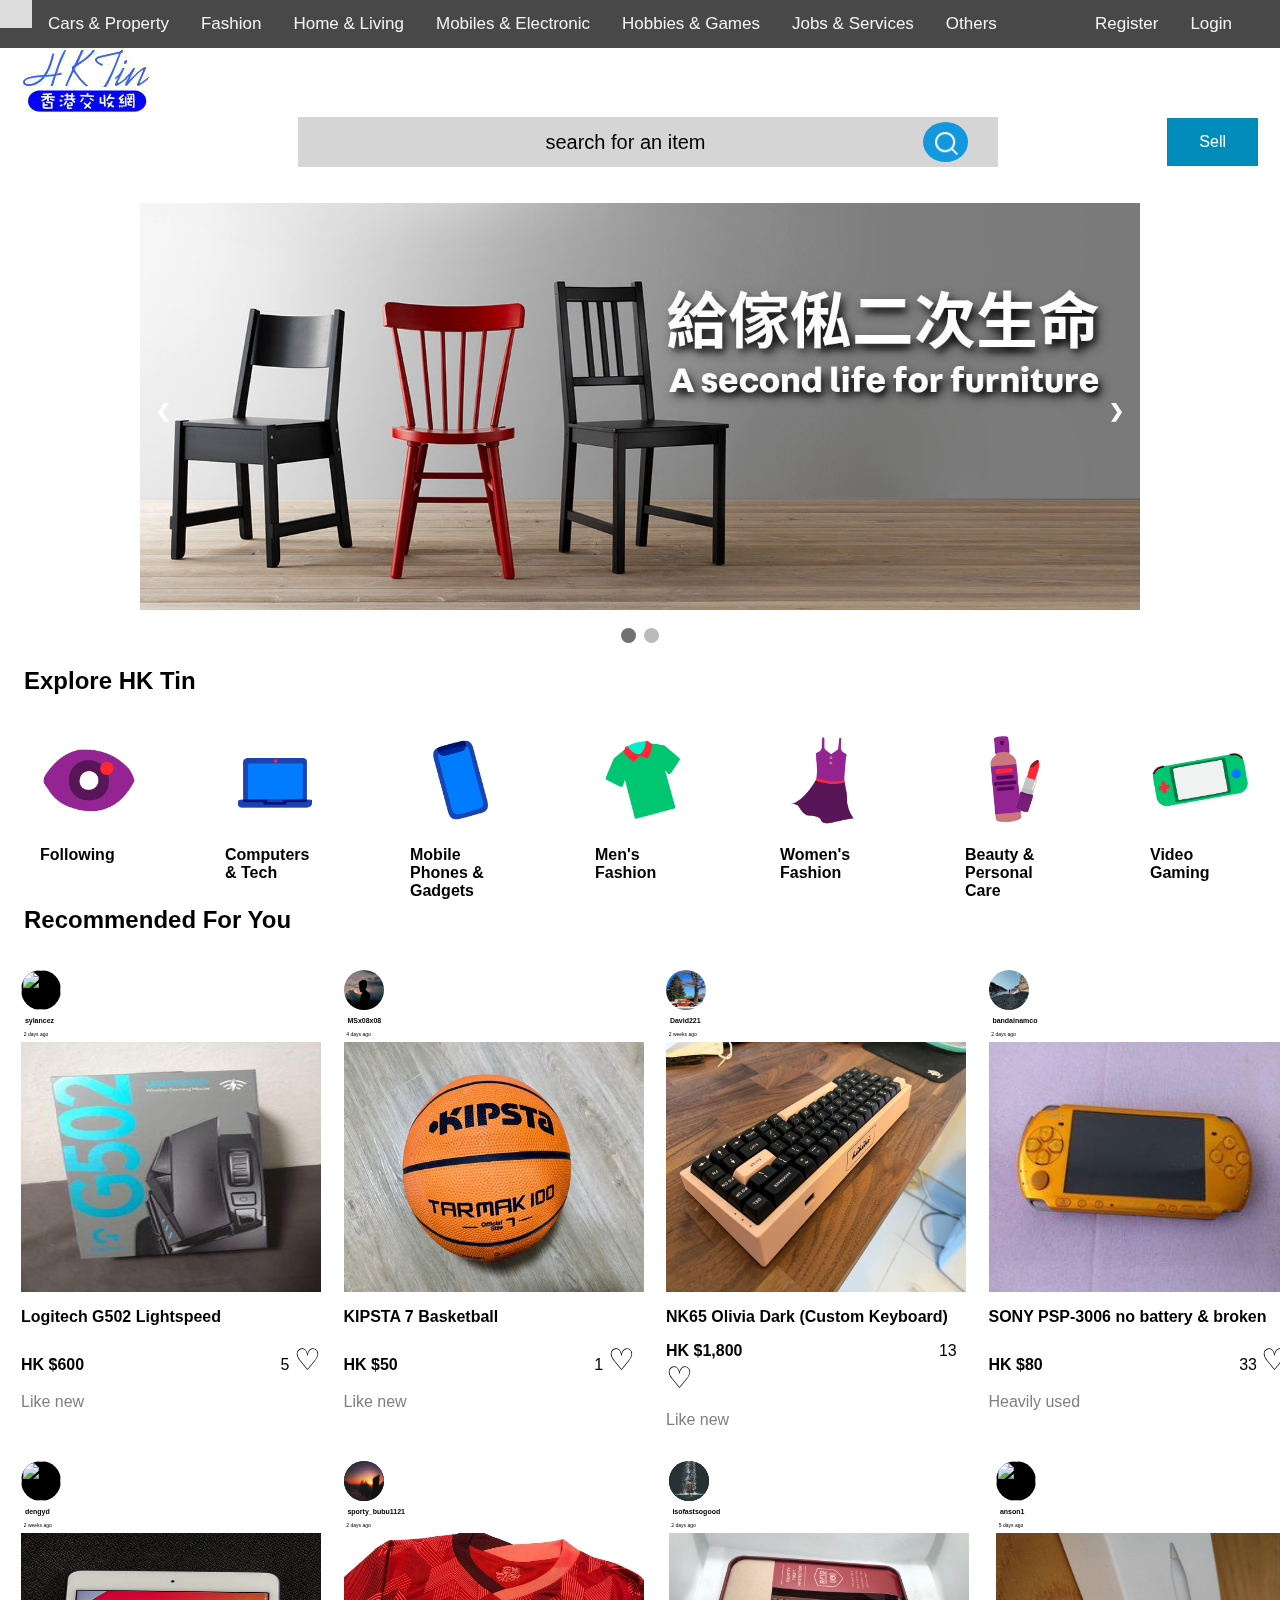
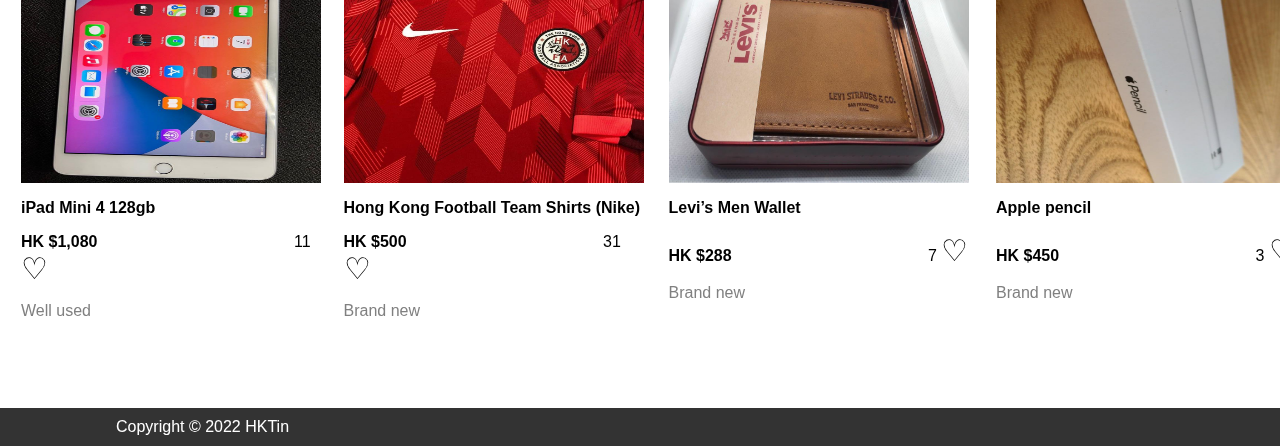
==== index.html @ f7a47d6b "HTML CSS Code" ====
<!DOCTYPE html>
<html>
<head>
<meta name="viewport" content="width=device-width, initial-scale=1">
<link href="style.css" rel="stylesheet" />
<link href="navbar.css" rel="stylesheet" />
<link href="product.css" rel="stylesheet" />
<link href="profile.css" rel="stylesheet" />
<link href="slider.css" rel="stylesheet" />
<link href="image_grid.css" rel="stylesheet" />
<title>HKTin</title>
</head>
<body>

  <div class="topnav">
    <a href="#"></a>

    <a href="#">Cars & Property</a>
    <a href="#">Fashion</a>
    <a href="#">Home & Living</a>
    <a href="#">Mobiles & Electronic</a>
    <a href="#">Hobbies & Games</a>
    <a href="#">Jobs & Services</a>
    <a href="#">Others</a>
    <a href="#" style="float: right;"></a>
    <a href="#" style="float: right;">Login</a>
    <a href="#" style="float: right;">Register</a>
  </div>
  
  <div style="padding-left:16px">
    &nbsp;<a href="index.html"><img class="logo" src="images/logo.png"/><div class="box"></a>
      
    </div>

    <div class="container">

      <form action="" class="search-bar">
        
          <input type="text" placeholder="search for an item" name="q">
          <button type="submit"><img src="images/search.png"></button>
      </form>
      <button class="button button2">Sell</button>
    
  </div>
   
  <br>
  <br>
   
  </div>

  <div class="slideshow-container">

    <div class="mySlides fade">
      <div class="numbertext">1 / 3</div>
      <img src="images/slide1.jpg" style="width:100%">

    </div>
    
    <div class="mySlides fade">
      <div class="numbertext">2 / 3</div>
      <img src="images/slide2.jpg" style="width:100%">
    </div>
    
    
    <a class="prev" onclick="plusSlides(-1)">❮</a>
    <a class="next" onclick="plusSlides(1)">❯</a>
    
    </div>
    <br>
    
    <div style="text-align:center">
      <span class="dot" onclick="currentSlide(1)"></span> 
      <span class="dot" onclick="currentSlide(2)"></span> 

    </div>

    <script>
      let slideIndex = 1;
      showSlides(slideIndex);
      
      function plusSlides(n) {
        showSlides(slideIndex += n);
      }
      
      function currentSlide(n) {
        showSlides(slideIndex = n);
      }
      
      function showSlides(n) {
        let i;
        let slides = document.getElementsByClassName("mySlides");
        let dots = document.getElementsByClassName("dot");
        if (n > slides.length) {slideIndex = 1}    
        if (n < 1) {slideIndex = slides.length}
        for (i = 0; i < slides.length; i++) {
          slides[i].style.display = "none";  
        }
        for (i = 0; i < dots.length; i++) {
          dots[i].className = dots[i].className.replace(" active", "");
        }
        slides[slideIndex-1].style.display = "block";  
        dots[slideIndex-1].className += " active";
      }
      </script>

<h2>&emsp;Explore HK Tin</h2>

<div class="gallery">
  <figure class="gallery__item gallery__item--1">
    <a href="#"><img src="images/categories/1.png" class="gallery__img" alt="Image 1"></a>
    <strong><p>Following<p></strong>
  </figure>
  <figure class="gallery__item gallery__item--2">
    <a href="#"><img src="images/categories/2.png" class="gallery__img" alt="Image 2"></a>
    <strong><p>Computers & Tech<p></strong>
  </figure>
  <figure class="gallery__item gallery__item--3">
    <a href="#"><img src="images/categories/3.png" class="gallery__img" alt="Image 3"></a>
    <strong><p>Mobile Phones & Gadgets<p></strong>
  </figure>
  <figure class="gallery__item gallery__item--4">
    <a href="#"><img src="images/categories/4.png" class="gallery__img" alt="Image 4"></a>
    <strong><p>Men's Fashion<p></strong>
  </figure>
  <figure class="gallery__item gallery__item--5">
    <a href="#"><img src="images/categories/5.png" class="gallery__img" alt="Image 5"></a>
    <strong><p>Women's Fashion<p></strong>
  </figure>
  <figure class="gallery__item gallery__item--6">
    <a href="#"><img src="images/categories/6.png" class="gallery__img" alt="Image 6"></a>
    <strong><p>Beauty & Personal Care<p></strong>
  </figure>
  <figure class="gallery__item gallery__item--7">
    <a href="game_page.html"><img src="images/categories/7.png" class="gallery__img" alt="Image 7"></a>
    <strong><p>Video Gaming<p></strong>
  </figure>
  <figure class="gallery__item gallery__item--8">
    <a href="#"><img src="images/categories/8.png" class="gallery__img" alt="Image 8"></a>
    <strong><p>Photography<p></strong>
  </figure>
  <figure class="gallery__item gallery__item--8">
    <a href="#"><img src="images/categories/9.png" class="gallery__img" alt="Image 9"></a>
    <strong><p>Sports Equipment<p></strong>
  </figure>


</div>
<br>
<br>
<br>
<br>
<br>
<br>
  <h2>&emsp;Recommended For You</h2>


  
<!--product 1 Mouse-->
  <div class="row">
  
      <div class="column">
        <div class="card">
          
          <img class="profile" src="images/pic1.jpg"/>
          <div class="div2">
           <p style="font-size:7px;"><b>&nbsp;  sylancez</b></p>
           <p style="font-size:5px;">&nbsp; 2 days ago</p>
     
  
          <img src="images/mouse.jpg" width="300" height="250">
          <strong><p>Logitech G502 Lightspeed</p></strong>
          <strong><p>HK $600  </strong> &emsp;&emsp;&emsp;&emsp;&emsp;&emsp;&emsp;&emsp;&emsp;&emsp;&emsp;&emsp;5 <span style="font-size:30px;">&#9825;</span></p>
          <p style="color:grey">Like new</p>
        </div>
      </div> 
      </div>

      <!--product 2 basketball-->
      <div class="column">
        <div class="card">
          
          <img class="profile" src="images/pic2.jpg"/>
          <div class="div2">
           <p style="font-size:7px;"><b>&nbsp;  MSx08x08</b></p>
           <p style="font-size:5px;">&nbsp; 4 days ago</p>
     
  
          <img src="images/basketball.jpg" width="300" height="250">
          <strong><p>KIPSTA 7 Basketball</p></strong>
          <strong><p>HK $50  </strong> &emsp;&emsp;&emsp;&emsp;&emsp;&emsp;&emsp;&emsp;&emsp;&emsp;&emsp;&emsp;1 <span style="font-size:30px;">&#9825;</span></p>
          <p style="color:grey">Like new</p>
        </div>
      </div> 
      </div>

    <!--product 3 keyboard-->

        <div class="column">
          <div class="card">
            
            <img class="profile" src="images/pic3.jpg"/>
            <div class="div2">
             <p style="font-size:7px;"><b>&nbsp;  David221</b></p>
             <p style="font-size:5px;">&nbsp; 2 weeks ago</p>
       
    
            <img src="images/keyboard.jpg" width="300" height="250">
            <strong><p>NK65 Olivia Dark (Custom Keyboard)</p></strong>
            <strong><p>HK $1,800  </strong> &emsp;&emsp;&emsp;&emsp;&emsp;&emsp;&emsp;&emsp;&emsp;&emsp;&emsp;&emsp;13 <span style="font-size:30px;">&#9825;</span></p>
            <p style="color:grey">Like new</p>
          </div>
        </div> 
        </div>
    <!--product 4 PSP-->

    <div class="column">
      <div class="card">
        
        <img class="profile" src="images/pic4.jpg"/>
        <div class="div2">
         <p style="font-size:7px;"><b>&nbsp;  bandainamco</b></p>
         <p style="font-size:5px;">&nbsp; 2 days ago</p>
   

        <img src="images/psp.jpg" width="300" height="250">
        <strong><p>SONY PSP-3006 no battery & broken</p></strong>
        <strong><p>HK $80  </strong> &emsp;&emsp;&emsp;&emsp;&emsp;&emsp;&emsp;&emsp;&emsp;&emsp;&emsp;&emsp;33 <span style="font-size:30px;">&#9825;</span></p>
        <p style="color:grey">Heavily used</p>
      </div>
    </div> 
    </div>
  </div>


<!--product 5 iPad-->
         
          <div class="row">
            <div class="column">
              <div class="card">
              
                <img class="profile" src="images/pic5.jpg"/>
                <div class="div2">
                 <p style="font-size:7px;"><b>&nbsp;  dengyd</b></p>
                 <p style="font-size:5px;">&nbsp; 2 weeks ago</p>
           
        
                <img src="images/ipad.jpg" width="300" height="250">
                <strong><p>iPad Mini 4 128gb</p></strong>
                <strong><p>HK $1,080  </strong> &emsp;&emsp;&emsp;&emsp;&emsp;&emsp;&emsp;&emsp;&emsp;&emsp;&emsp;&emsp;11 <span style="font-size:30px;">&#9825;</span></p>
                <p style="color:grey">Well used</p>
              </div>
            </div> 
            </div>

  <!--product 6 football clothes-->
            <div class="row">
              <div class="column">
                <div class="card">
                  
                  <img class="profile" src="images/pic6.jpg"/>
                  <div class="div2">
                   <p style="font-size:7px;"><b>&nbsp;  sporty_bubu1121</b></p>
                   <p style="font-size:5px;">&nbsp; 2 days ago</p>
             
          
                  <img src="images/clothes.jpg" width="300" height="250">
                  <strong><p>Hong Kong Football Team Shirts (Nike)</p></strong>
                  <strong><p>HK $500  </strong> &emsp;&emsp;&emsp;&emsp;&emsp;&emsp;&emsp;&emsp;&emsp;&emsp;&emsp;&emsp;31 <span style="font-size:30px;">&#9825;</span></p>
                  <p style="color:grey">Brand new</p>
                </div>
              </div> 
              </div>
  
              <!--product 7 wallet-->
              <div class="row">
                <div class="column">
                  <div class="card">
                    
                    <img class="profile" src="images/pic7.jpg"/>
                    <div class="div2">
                     <p style="font-size:7px;"><b>&nbsp;  isofastsogood</b></p>
                     <p style="font-size:5px;">&nbsp; 2 days ago</p>
               
            
                    <img src="images/wallet.jpg" width="300" height="250">
                    <strong><p>Levi’s Men Wallet</p></strong>
                    <strong><p>HK $288  </strong> &emsp;&emsp;&emsp;&emsp;&emsp;&emsp;&emsp;&emsp;&emsp;&emsp;&emsp;&emsp;7 <span style="font-size:30px;">&#9825;</span></p>
                    <p style="color:grey">Brand new</p>
                  </div>
                </div> 
                </div>
  
                <!--product 8 apple pencil-->
                <div class="row">
                  <div class="column">
                    <div class="card">
                      
                      <img class="profile" src="images/pic8.jpg"/>
                      <div class="div2">
                       <p style="font-size:7px;"><b>&nbsp;  anson1</b></p>
                       <p style="font-size:5px;">&nbsp; 5 days ago</p>
                 
              
                      <img src="images/applepencil.jpg" width="300" height="250">
                      <strong><p>Apple pencil</p></strong>
                      <strong><p>HK $450  </strong> &emsp;&emsp;&emsp;&emsp;&emsp;&emsp;&emsp;&emsp;&emsp;&emsp;&emsp;&emsp;3 <span style="font-size:30px;">&#9825;</span></p>
                      <p style="color:grey">Brand new</p>
                    </div>
                  </div> 
                  </div>
                  </div>
          
                  <br>
                  <br>
                  <br>
                  <br>

                  <div class="fixed-footer">
                    <div class="footer_container">Copyright &copy; 2022 HKTin</div>        
                </div>
                  

</body>

</html>
---- style.css ----
#banner {
    display: block;
    
  }
  
  .category_images {
    display: inline-block;
    max-width: 20%;
    margin: 5px;

  }
  .imgimg{
    border-radius:10px;
    width:100px;
    height:100px;
  }



.container{

    display:flex;
    align-items: center;
    justify-content: center;
}



.search-bar{
    width:100%;
    height:50px;
    max-width: 700px;
    background: rgba(44, 44, 44, 0.2);
    display: flex;
    align-items: center;
    padding:0px 30px;
    backdrop-filter:blur(4px) saturate(180%);
}

.search-bar input{
    background: transparent;
    flex:1;
    border: 0;
    outline:none;
    padding:24px 20px;
    font-size:20px;
    color:#000000;
}
::placeholder{
    color:black;
    text-align: center;
}

.search-bar button img{
    width:25px;
}
.search-bar button{
    border:0;
    border-radius: 50%;
    width:45px;
    height:40px;
    background: #1398e0;
    cursor:pointer;
}

.button2 {
    background-color: #008CBA;
    position: absolute;
    right: 20px;
    border: none;
    color: white;
    padding: 15px 32px;
    text-decoration: none;
    display: inline-block;
    font-size: 16px;
    margin: 4px 2px;
    cursor: pointer;
  }

  .fixed-header, .fixed-footer{
    width: 100%;    
    background: #333;
    padding: 10px 0;
    color: #fff;
}
.fixed-header{
    top: 0;
}
.fixed-footer{
    bottom: 0;
}
.footer_container{
    width: 80%;
    margin: 0 auto; /* Center the DIV horizontally */
}
---- navbar.css ----
body {
    margin: 0;
    font-family: Arial, Helvetica, sans-serif;
  }
  
  .topnav {
    overflow: hidden;
    background-color: rgb(73, 72, 72);
  }
  
  .topnav a {
    float: left;
    color: #f2f2f2;
    text-align: center;
    padding: 14px 16px;
    text-decoration: none;
    font-size: 17px;
  }
  
  .topnav a:hover {
    background-color: #ddd;
    color: black;
  }
  
  .topnav a.active {
    background-color: #04AA6D;
    color: white;
  }
---- product.css ----
* {
  box-sizing: border-box;
}

body {
  font-family: Arial, Helvetica, sans-serif;
}

/* Float four columns side by side */
.column {
  float: left;
  width: 25%;
  padding: 0 10px;
}

/* Remove extra left and right margins, due to padding */
.row {margin: 0 -5px;}

/* Clear floats after the columns */
.row:after {
  content: "";
  display: table;
  clear: both;
}

/* Responsive columns */
@media screen and (max-width: 600px) {
  .column {
    width: 100%;
    display: block;
    margin-bottom: 20px;
  }
}

/* Style the counter cards */
.card {
  box-shadow: 0 4px 8px 0 rgb(255, 255, 255);
  padding: 16px;
  text-align: left;

  
}
---- profile.css ----
.profile {
border-radius: 50%;
   float: left;
   width:40px;
   height:40px;
   background: #000 
}
.div2 {
   float: left;
} 


.profile2 {
    border-radius: 50%;
       float: left;
       width:40px;
       height:40px;
       background: #000 ;

       
    }
    .div3 {
       float: left;
       
    } 

    /* Float four columns side by side */
.column2 {
    float: left;
    width: 25%;
    height: 50%;
    padding: 0 5px;
    background-color: rgb(217, 215, 215);
  }
  
  /* Remove extra left and right margins, due to padding */
  .row2 {
    margin: 0 -5px;
    height:250px;
}
  
  /* Clear floats after the columns */
  .row2:after {
    content: "";
    display: table;
    clear: both;
  }
  
  /* Responsive columns */
  @media screen and (max-width: 600px) {
    .column2 {
      width: 100%;
      display: block;
      margin-bottom: 20px;
    }
  }
  
  /* Style the counter cards */
  .card2 {

    padding: 16px;
    text-align: left;

  
    
  }
---- slider.css ----
* {box-sizing: border-box}
body {font-family: Verdana, sans-serif; margin:0}
.mySlides {display: none}
img {vertical-align: middle;}

/* Slideshow container */
.slideshow-container {
  max-width: 1000px;
  position: relative;
  margin: auto;
}

/* Next & previous buttons */
.prev, .next {
  cursor: pointer;
  position: absolute;
  top: 50%;
  width: auto;
  padding: 16px;
  margin-top: -22px;
  color: white;
  font-weight: bold;
  font-size: 18px;
  transition: 0.6s ease;
  border-radius: 0 3px 3px 0;
  user-select: none;
}

/* Position the "next button" to the right */
.next {
  right: 0;
  border-radius: 3px 0 0 3px;
}

/* On hover, add a black background color with a little bit see-through */
.prev:hover, .next:hover {
  background-color: rgba(0,0,0,0.8);
}

/* Caption text */
.text {
  color: #f2f2f2;
  font-size: 15px;
  padding: 8px 12px;
  position: absolute;
  bottom: 8px;
  width: 100%;
  text-align: center;
}

/* Number text (1/3 etc) */
.numbertext {
  color: #f2f2f2;
  font-size: 12px;
  padding: 8px 12px;
  position: absolute;
  top: 0;
}

/* The dots/bullets/indicators */
.dot {
  cursor: pointer;
  height: 15px;
  width: 15px;
  margin: 0 2px;
  background-color: #bbb;
  border-radius: 50%;
  display: inline-block;
  transition: background-color 0.6s ease;
}

.active, .dot:hover {
  background-color: #717171;
}

/* Fading animation */
.fade {
  animation-name: fade;
  animation-duration: 1.5s;
}

@keyframes fade {
  from {opacity: .4} 
  to {opacity: 1}
}

/* On smaller screens, decrease text size */
@media only screen and (max-width: 300px) {
  .prev, .next,.text {font-size: 11px}
}
---- image_grid.css ----
.gallery {
    display: grid;
    grid-template-columns: repeat(9, 1fr);
    grid-template-rows: repeat(1, 5vw);
    grid-gap: 5px;
}

.gallery__img {
    width: 100px;
    height: 100px;
    object-fit: cover;
}
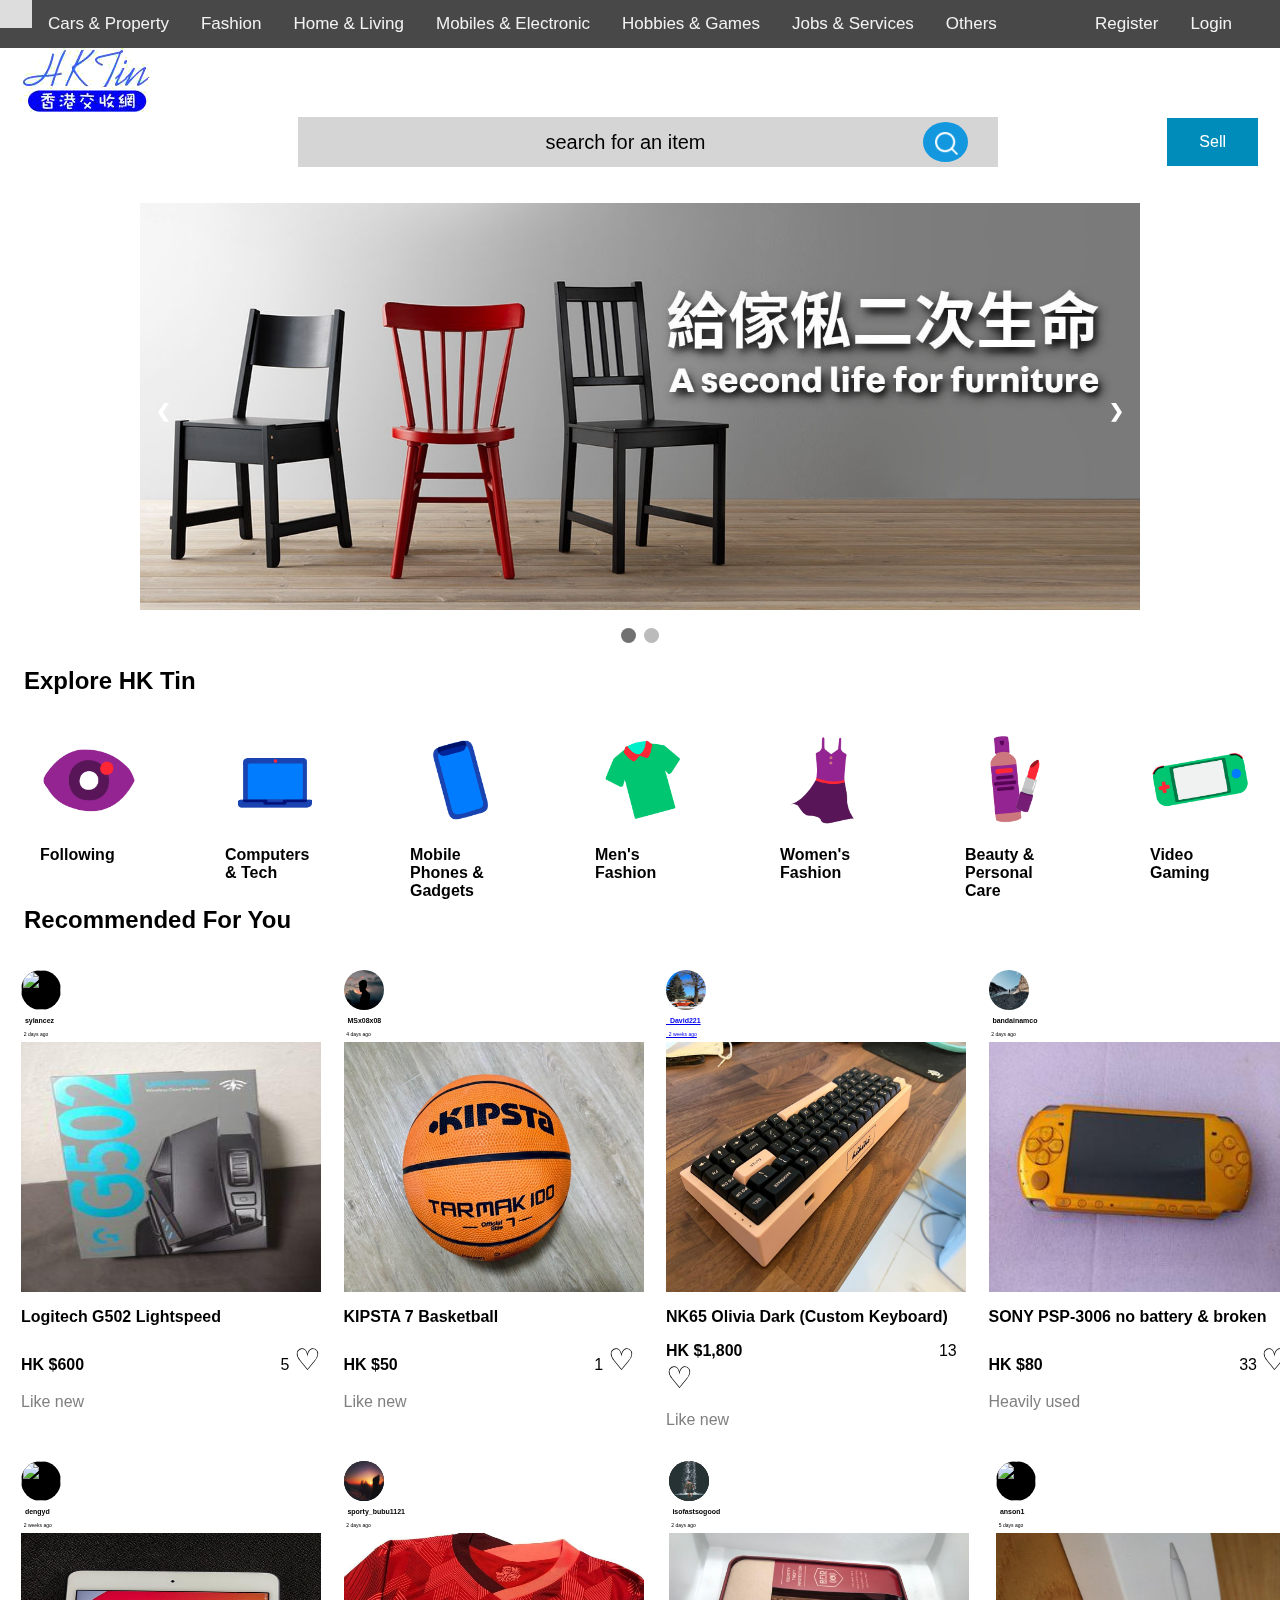
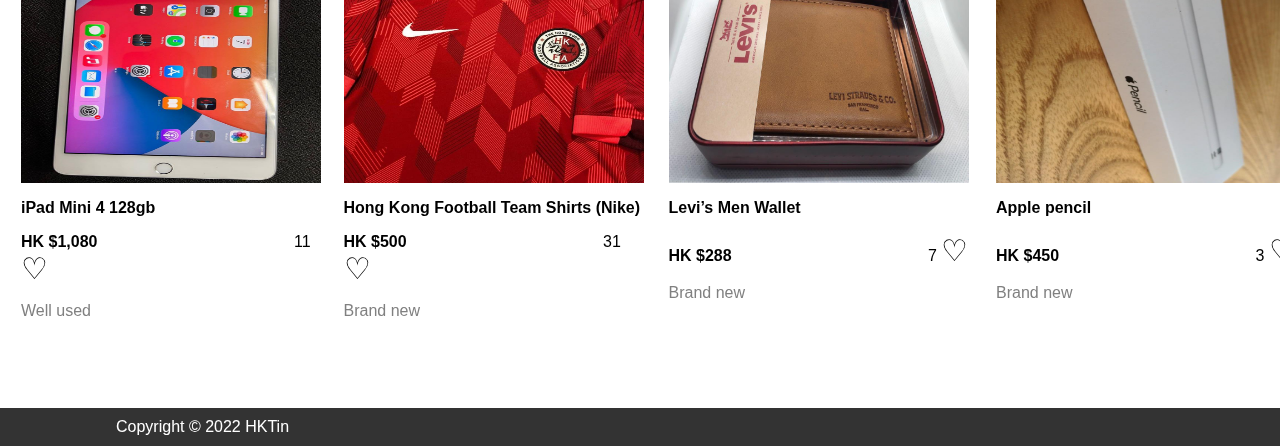
==== commit b56697c7: "add a tag to images" ====
--- a/index.html
+++ b/index.html
@@ -2,13 +2,14 @@
 <html>
 <head>
 <meta name="viewport" content="width=device-width, initial-scale=1">
-<link href="style.css" rel="stylesheet" />
-<link href="navbar.css" rel="stylesheet" />
-<link href="product.css" rel="stylesheet" />
-<link href="profile.css" rel="stylesheet" />
-<link href="slider.css" rel="stylesheet" />
-<link href="image_grid.css" rel="stylesheet" />
+<link href="css/style.css" rel="stylesheet" />
+<link href="css/navbar.css" rel="stylesheet" />
+<link href="css/product.css" rel="stylesheet" />
+<link href="css/profile.css" rel="stylesheet" />
+<link href="css/slider.css" rel="stylesheet" />
+<link href="css/image_grid.css" rel="stylesheet" />
 <title>HKTin</title>
+<link rel="icon" type="image/x-icon" href="images/favicon.ico">
 </head>
 <body>
 
@@ -36,7 +37,7 @@
 
       <form action="" class="search-bar">
         
-          <input type="text" placeholder="search for an item" name="q">
+          <input type="text" placeholder="search for an item" name="q" autocomplete="off">
           <button type="submit"><img src="images/search.png"></button>
       </form>
       <button class="button button2">Sell</button>
@@ -167,7 +168,7 @@
            <p style="font-size:5px;">&nbsp; 2 days ago</p>
      
   
-          <img src="images/mouse.jpg" width="300" height="250">
+           <a href="#"><img src="images/mouse.jpg" width="300" height="250"></a>
           <strong><p>Logitech G502 Lightspeed</p></strong>
           <strong><p>HK $600  </strong> &emsp;&emsp;&emsp;&emsp;&emsp;&emsp;&emsp;&emsp;&emsp;&emsp;&emsp;&emsp;5 <span style="font-size:30px;">&#9825;</span></p>
           <p style="color:grey">Like new</p>
@@ -185,7 +186,7 @@
            <p style="font-size:5px;">&nbsp; 4 days ago</p>
      
   
-          <img src="images/basketball.jpg" width="300" height="250">
+           <a href="#"><img src="images/basketball.jpg" width="300" height="250"></a>
           <strong><p>KIPSTA 7 Basketball</p></strong>
           <strong><p>HK $50  </strong> &emsp;&emsp;&emsp;&emsp;&emsp;&emsp;&emsp;&emsp;&emsp;&emsp;&emsp;&emsp;1 <span style="font-size:30px;">&#9825;</span></p>
           <p style="color:grey">Like new</p>
@@ -198,13 +199,13 @@
         <div class="column">
           <div class="card">
             
-            <img class="profile" src="images/pic3.jpg"/>
+            <a href="#"><img class="profile" src="images/pic3.jpg"/>
             <div class="div2">
              <p style="font-size:7px;"><b>&nbsp;  David221</b></p>
              <p style="font-size:5px;">&nbsp; 2 weeks ago</p>
        
     
-            <img src="images/keyboard.jpg" width="300" height="250">
+            <img src="images/keyboard.jpg" width="300" height="250"></a>
             <strong><p>NK65 Olivia Dark (Custom Keyboard)</p></strong>
             <strong><p>HK $1,800  </strong> &emsp;&emsp;&emsp;&emsp;&emsp;&emsp;&emsp;&emsp;&emsp;&emsp;&emsp;&emsp;13 <span style="font-size:30px;">&#9825;</span></p>
             <p style="color:grey">Like new</p>
@@ -222,7 +223,7 @@
          <p style="font-size:5px;">&nbsp; 2 days ago</p>
    
 
-        <img src="images/psp.jpg" width="300" height="250">
+         <a href="#"><img src="images/psp.jpg" width="300" height="250"></a>
         <strong><p>SONY PSP-3006 no battery & broken</p></strong>
         <strong><p>HK $80  </strong> &emsp;&emsp;&emsp;&emsp;&emsp;&emsp;&emsp;&emsp;&emsp;&emsp;&emsp;&emsp;33 <span style="font-size:30px;">&#9825;</span></p>
         <p style="color:grey">Heavily used</p>
@@ -244,7 +245,7 @@
                  <p style="font-size:5px;">&nbsp; 2 weeks ago</p>
            
         
-                <img src="images/ipad.jpg" width="300" height="250">
+                 <a href="#"><img src="images/ipad.jpg" width="300" height="250"></a>
                 <strong><p>iPad Mini 4 128gb</p></strong>
                 <strong><p>HK $1,080  </strong> &emsp;&emsp;&emsp;&emsp;&emsp;&emsp;&emsp;&emsp;&emsp;&emsp;&emsp;&emsp;11 <span style="font-size:30px;">&#9825;</span></p>
                 <p style="color:grey">Well used</p>
@@ -263,7 +264,7 @@
                    <p style="font-size:5px;">&nbsp; 2 days ago</p>
              
           
-                  <img src="images/clothes.jpg" width="300" height="250">
+                   <a href="#"><img src="images/clothes.jpg" width="300" height="250"></a>
                   <strong><p>Hong Kong Football Team Shirts (Nike)</p></strong>
                   <strong><p>HK $500  </strong> &emsp;&emsp;&emsp;&emsp;&emsp;&emsp;&emsp;&emsp;&emsp;&emsp;&emsp;&emsp;31 <span style="font-size:30px;">&#9825;</span></p>
                   <p style="color:grey">Brand new</p>
@@ -282,7 +283,7 @@
                      <p style="font-size:5px;">&nbsp; 2 days ago</p>
                
             
-                    <img src="images/wallet.jpg" width="300" height="250">
+                     <a href="#"><img src="images/wallet.jpg" width="300" height="250"></a>
                     <strong><p>Levi’s Men Wallet</p></strong>
                     <strong><p>HK $288  </strong> &emsp;&emsp;&emsp;&emsp;&emsp;&emsp;&emsp;&emsp;&emsp;&emsp;&emsp;&emsp;7 <span style="font-size:30px;">&#9825;</span></p>
                     <p style="color:grey">Brand new</p>
@@ -301,7 +302,7 @@
                        <p style="font-size:5px;">&nbsp; 5 days ago</p>
                  
               
-                      <img src="images/applepencil.jpg" width="300" height="250">
+                       <a href="#"><img src="images/applepencil.jpg" width="300" height="250"></a>
                       <strong><p>Apple pencil</p></strong>
                       <strong><p>HK $450  </strong> &emsp;&emsp;&emsp;&emsp;&emsp;&emsp;&emsp;&emsp;&emsp;&emsp;&emsp;&emsp;3 <span style="font-size:30px;">&#9825;</span></p>
                       <p style="color:grey">Brand new</p>
--- a/css/style.css
+++ b/css/style.css
@@ -0,0 +1,96 @@
+
+#banner {
+    display: block;
+    
+  }
+  
+  .category_images {
+    display: inline-block;
+    max-width: 20%;
+    margin: 5px;
+
+  }
+  .imgimg{
+    border-radius:10px;
+    width:100px;
+    height:100px;
+  }
+
+
+
+.container{
+
+    display:flex;
+    align-items: center;
+    justify-content: center;
+}
+
+
+
+.search-bar{
+    width:100%;
+    height:50px;
+    max-width: 700px;
+    background: rgba(44, 44, 44, 0.2);
+    display: flex;
+    align-items: center;
+    padding:0px 30px;
+    backdrop-filter:blur(4px) saturate(180%);
+}
+
+.search-bar input{
+    background: transparent;
+    flex:1;
+    border: 0;
+    outline:none;
+    padding:24px 20px;
+    font-size:20px;
+    color:#000000;
+}
+::placeholder{
+    color:black;
+    text-align: center;
+}
+
+.search-bar button img{
+    width:25px;
+}
+.search-bar button{
+    border:0;
+    border-radius: 50%;
+    width:45px;
+    height:40px;
+    background: #1398e0;
+    cursor:pointer;
+}
+
+.button2 {
+    background-color: #008CBA;
+    position: absolute;
+    right: 20px;
+    border: none;
+    color: white;
+    padding: 15px 32px;
+    text-decoration: none;
+    display: inline-block;
+    font-size: 16px;
+    margin: 4px 2px;
+    cursor: pointer;
+  }
+
+  .fixed-header, .fixed-footer{
+    width: 100%;    
+    background: #333;
+    padding: 10px 0;
+    color: #fff;
+}
+.fixed-header{
+    top: 0;
+}
+.fixed-footer{
+    bottom: 0;
+}
+.footer_container{
+    width: 80%;
+    margin: 0 auto; /* Center the DIV horizontally */
+}--- a/css/navbar.css
+++ b/css/navbar.css
@@ -0,0 +1,28 @@
+body {
+    margin: 0;
+    font-family: Arial, Helvetica, sans-serif;
+  }
+  
+  .topnav {
+    overflow: hidden;
+    background-color: rgb(73, 72, 72);
+  }
+  
+  .topnav a {
+    float: left;
+    color: #f2f2f2;
+    text-align: center;
+    padding: 14px 16px;
+    text-decoration: none;
+    font-size: 17px;
+  }
+  
+  .topnav a:hover {
+    background-color: #ddd;
+    color: black;
+  }
+  
+  .topnav a.active {
+    background-color: #04AA6D;
+    color: white;
+  }--- a/css/product.css
+++ b/css/product.css
@@ -0,0 +1,42 @@
+* {
+  box-sizing: border-box;
+}
+
+body {
+  font-family: Arial, Helvetica, sans-serif;
+}
+
+/* Float four columns side by side */
+.column {
+  float: left;
+  width: 25%;
+  padding: 0 10px;
+}
+
+/* Remove extra left and right margins, due to padding */
+.row {margin: 0 -5px;}
+
+/* Clear floats after the columns */
+.row:after {
+  content: "";
+  display: table;
+  clear: both;
+}
+
+/* Responsive columns */
+@media screen and (max-width: 600px) {
+  .column {
+    width: 100%;
+    display: block;
+    margin-bottom: 20px;
+  }
+}
+
+/* Style the counter cards */
+.card {
+  box-shadow: 0 4px 8px 0 rgb(255, 255, 255);
+  padding: 16px;
+  text-align: left;
+
+  
+}
--- a/css/profile.css
+++ b/css/profile.css
@@ -0,0 +1,67 @@
+
+.profile {
+border-radius: 50%;
+   float: left;
+   width:40px;
+   height:40px;
+   background: #000 
+}
+.div2 {
+   float: left;
+} 
+
+
+.profile2 {
+    border-radius: 50%;
+       float: left;
+       width:40px;
+       height:40px;
+       background: #000 ;
+
+       
+    }
+    .div3 {
+       float: left;
+       
+    } 
+
+    /* Float four columns side by side */
+.column2 {
+    float: left;
+    width: 25%;
+    height: 50%;
+    padding: 0 5px;
+    background-color: rgb(217, 215, 215);
+  }
+  
+  /* Remove extra left and right margins, due to padding */
+  .row2 {
+    margin: 0 -5px;
+    height:250px;
+}
+  
+  /* Clear floats after the columns */
+  .row2:after {
+    content: "";
+    display: table;
+    clear: both;
+  }
+  
+  /* Responsive columns */
+  @media screen and (max-width: 600px) {
+    .column2 {
+      width: 100%;
+      display: block;
+      margin-bottom: 20px;
+    }
+  }
+  
+  /* Style the counter cards */
+  .card2 {
+
+    padding: 16px;
+    text-align: left;
+
+  
+    
+  }--- a/css/slider.css
+++ b/css/slider.css
@@ -0,0 +1,90 @@
+* {box-sizing: border-box}
+body {font-family: Verdana, sans-serif; margin:0}
+.mySlides {display: none}
+img {vertical-align: middle;}
+
+/* Slideshow container */
+.slideshow-container {
+  max-width: 1000px;
+  position: relative;
+  margin: auto;
+}
+
+/* Next & previous buttons */
+.prev, .next {
+  cursor: pointer;
+  position: absolute;
+  top: 50%;
+  width: auto;
+  padding: 16px;
+  margin-top: -22px;
+  color: white;
+  font-weight: bold;
+  font-size: 18px;
+  transition: 0.6s ease;
+  border-radius: 0 3px 3px 0;
+  user-select: none;
+}
+
+/* Position the "next button" to the right */
+.next {
+  right: 0;
+  border-radius: 3px 0 0 3px;
+}
+
+/* On hover, add a black background color with a little bit see-through */
+.prev:hover, .next:hover {
+  background-color: rgba(0,0,0,0.8);
+}
+
+/* Caption text */
+.text {
+  color: #f2f2f2;
+  font-size: 15px;
+  padding: 8px 12px;
+  position: absolute;
+  bottom: 8px;
+  width: 100%;
+  text-align: center;
+}
+
+/* Number text (1/3 etc) */
+.numbertext {
+  color: #f2f2f2;
+  font-size: 12px;
+  padding: 8px 12px;
+  position: absolute;
+  top: 0;
+}
+
+/* The dots/bullets/indicators */
+.dot {
+  cursor: pointer;
+  height: 15px;
+  width: 15px;
+  margin: 0 2px;
+  background-color: #bbb;
+  border-radius: 50%;
+  display: inline-block;
+  transition: background-color 0.6s ease;
+}
+
+.active, .dot:hover {
+  background-color: #717171;
+}
+
+/* Fading animation */
+.fade {
+  animation-name: fade;
+  animation-duration: 1.5s;
+}
+
+@keyframes fade {
+  from {opacity: .4} 
+  to {opacity: 1}
+}
+
+/* On smaller screens, decrease text size */
+@media only screen and (max-width: 300px) {
+  .prev, .next,.text {font-size: 11px}
+}--- a/css/image_grid.css
+++ b/css/image_grid.css
@@ -0,0 +1,12 @@
+.gallery {
+    display: grid;
+    grid-template-columns: repeat(9, 1fr);
+    grid-template-rows: repeat(1, 5vw);
+    grid-gap: 5px;
+}
+
+.gallery__img {
+    width: 100px;
+    height: 100px;
+    object-fit: cover;
+}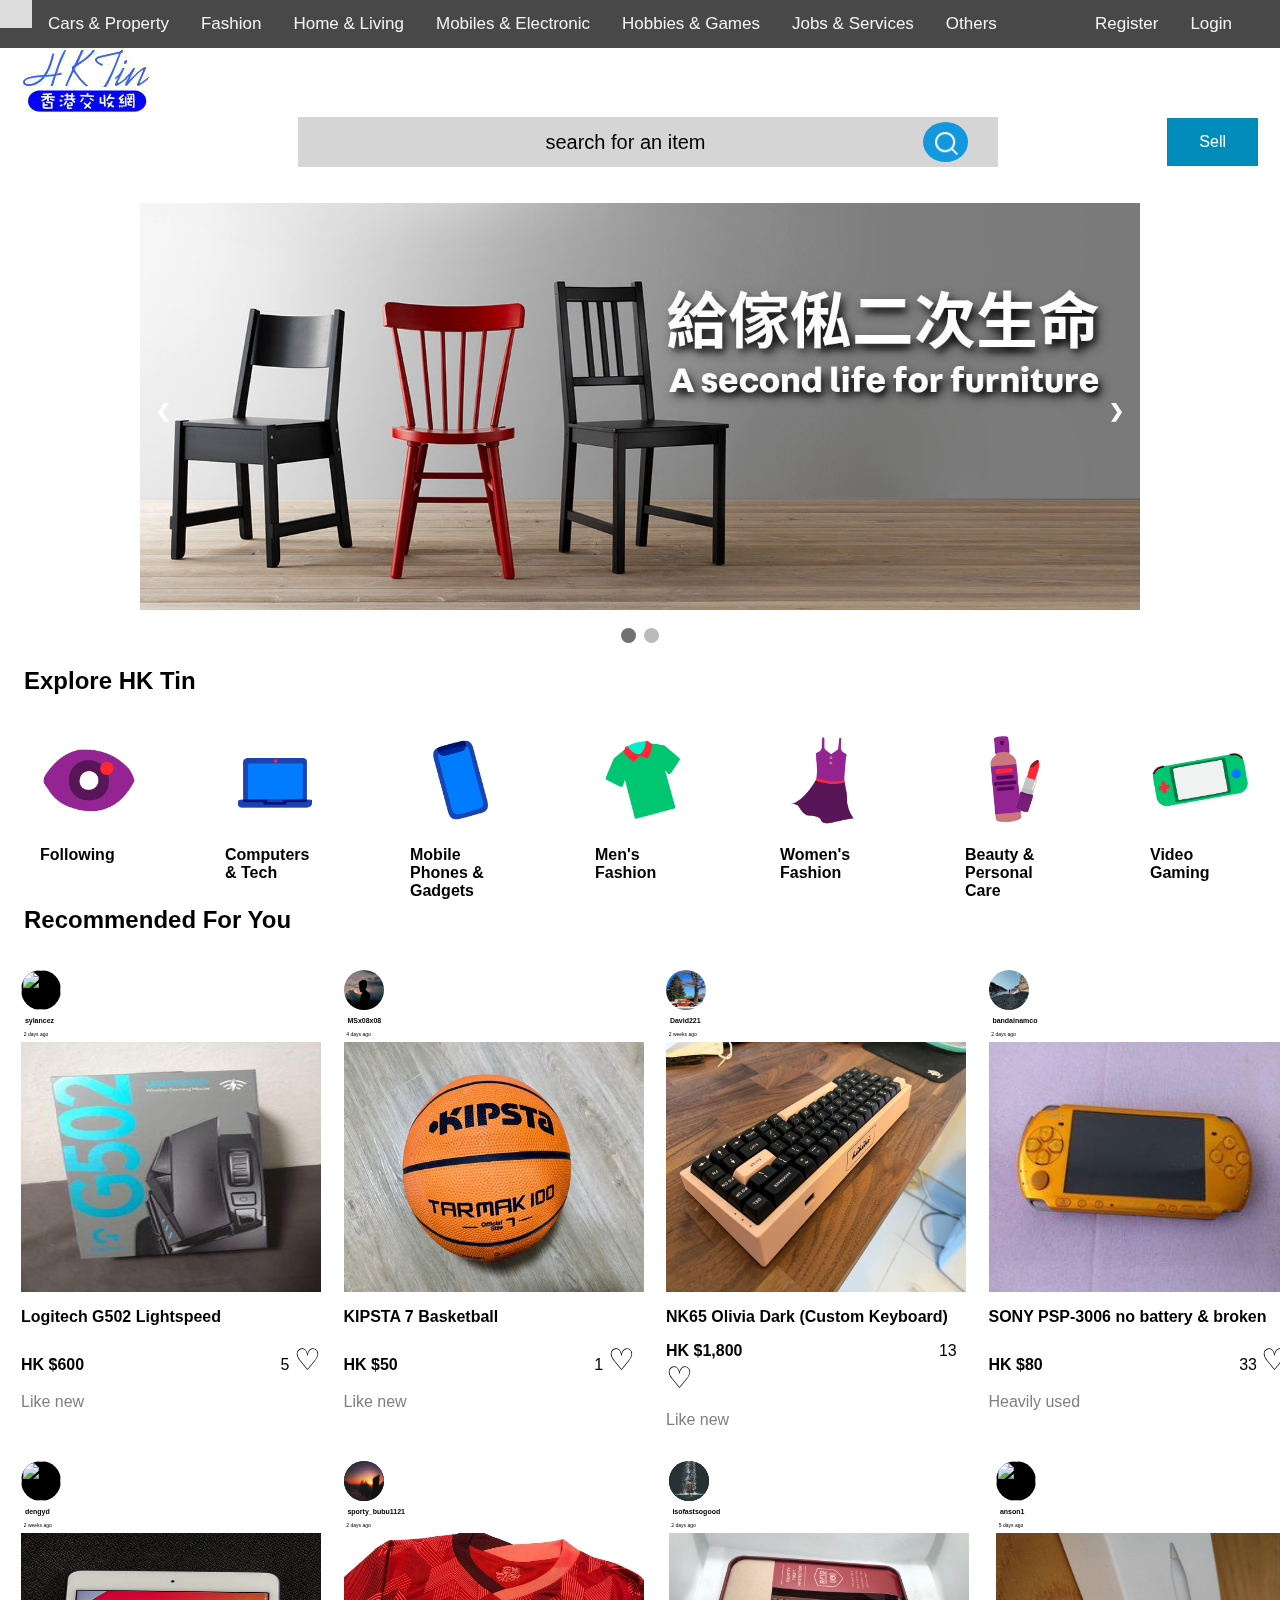
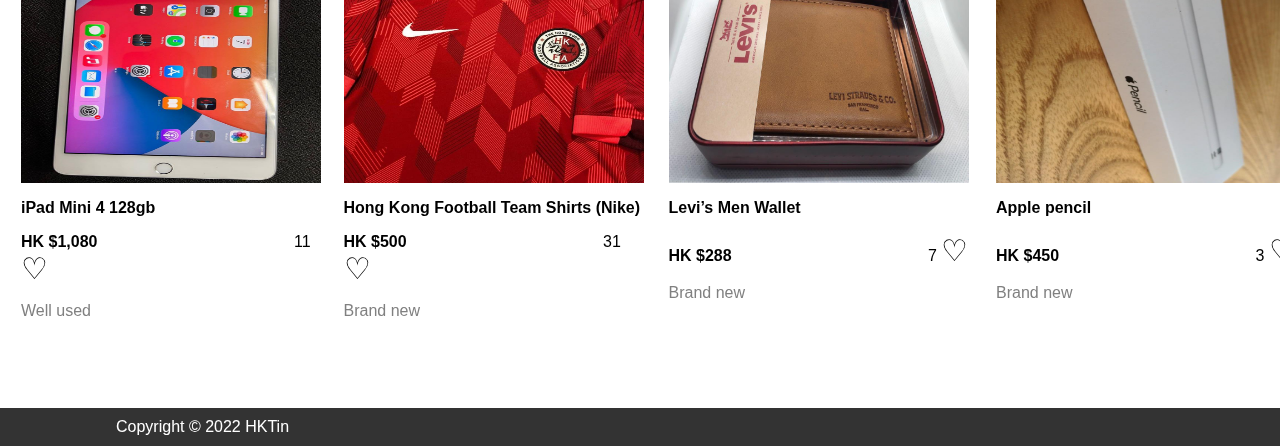
==== commit 508d0952: "Update a tag" ====
--- a/index.html
+++ b/index.html
@@ -199,13 +199,13 @@
         <div class="column">
           <div class="card">
             
-            <a href="#"><img class="profile" src="images/pic3.jpg"/>
+            <img class="profile" src="images/pic3.jpg"/>
             <div class="div2">
              <p style="font-size:7px;"><b>&nbsp;  David221</b></p>
              <p style="font-size:5px;">&nbsp; 2 weeks ago</p>
        
     
-            <img src="images/keyboard.jpg" width="300" height="250"></a>
+            <a href=#><img src="images/keyboard.jpg" width="300" height="250"></a>
             <strong><p>NK65 Olivia Dark (Custom Keyboard)</p></strong>
             <strong><p>HK $1,800  </strong> &emsp;&emsp;&emsp;&emsp;&emsp;&emsp;&emsp;&emsp;&emsp;&emsp;&emsp;&emsp;13 <span style="font-size:30px;">&#9825;</span></p>
             <p style="color:grey">Like new</p>
